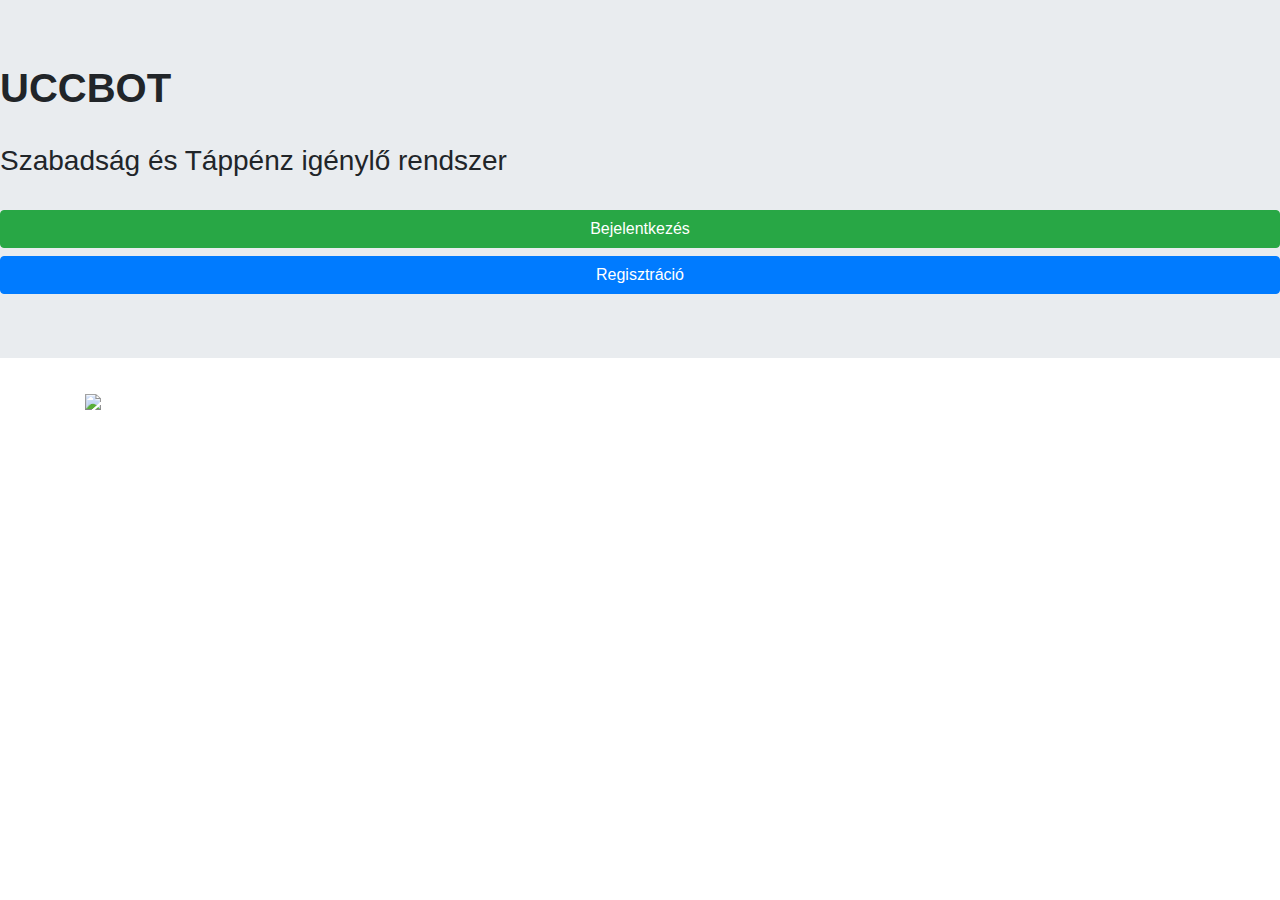
==== src/main/resources/templates/index.html @ cf8fb97e "bot" ====
<!DOCTYPE html>
<html xmlns="http://www.w3.org/1999/xhtml"
      xmlns:layout="http://www.ultraq.net.nz/thymeleaf/layout"
      xmlns:th="http://www.thymeleaf.org">
<head>
    <meta charset="utf-8">
    <title>Home</title>

    <link rel="stylesheet" href="https://maxcdn.bootstrapcdn.com/bootstrap/4.3.1/css/bootstrap.min.css">
    <script src="https://ajax.googleapis.com/ajax/libs/jquery/3.4.1/jquery.min.js"></script>
    <script src="https://cdnjs.cloudflare.com/ajax/libs/popper.js/1.14.7/umd/popper.min.js"></script>
    <script src="https://maxcdn.bootstrapcdn.com/bootstrap/4.3.1/js/bootstrap.min.js"></script>
   <!-- <link rel="stylesheet" type="text/css" href="/css/index.css">-->
</head>
<body>
<div class = "jumbotron jumbotron-fluid">
    <div>
        <h1 class="welcomeText"><strong>UCCBOT</strong></h1></br>
        <h3 class="welcomeText">Szabadság és Táppénz igénylő rendszer</h3></br>

        <div id="indexBtn">
            <a class="btn btn-success btn-block" href="/login">Bejelentkezés</a>
            <a class="btn btn-primary btn-block" href="#">Regisztráció</a>
        </div>

    </div>

</div>
<div class="container">
    <div class="left">
        <img src="static/img/msg.svg" id="robot">
    </div>
    <div class="right">
        <img th:src="@{~/src/main/resources/static/img/girl.svg}" id="person">
    </div>
    <div class="msg">
        <img th:src="@{static/img/msg.svg}" id="msg">
    </div>

</div>

</body>
</html>
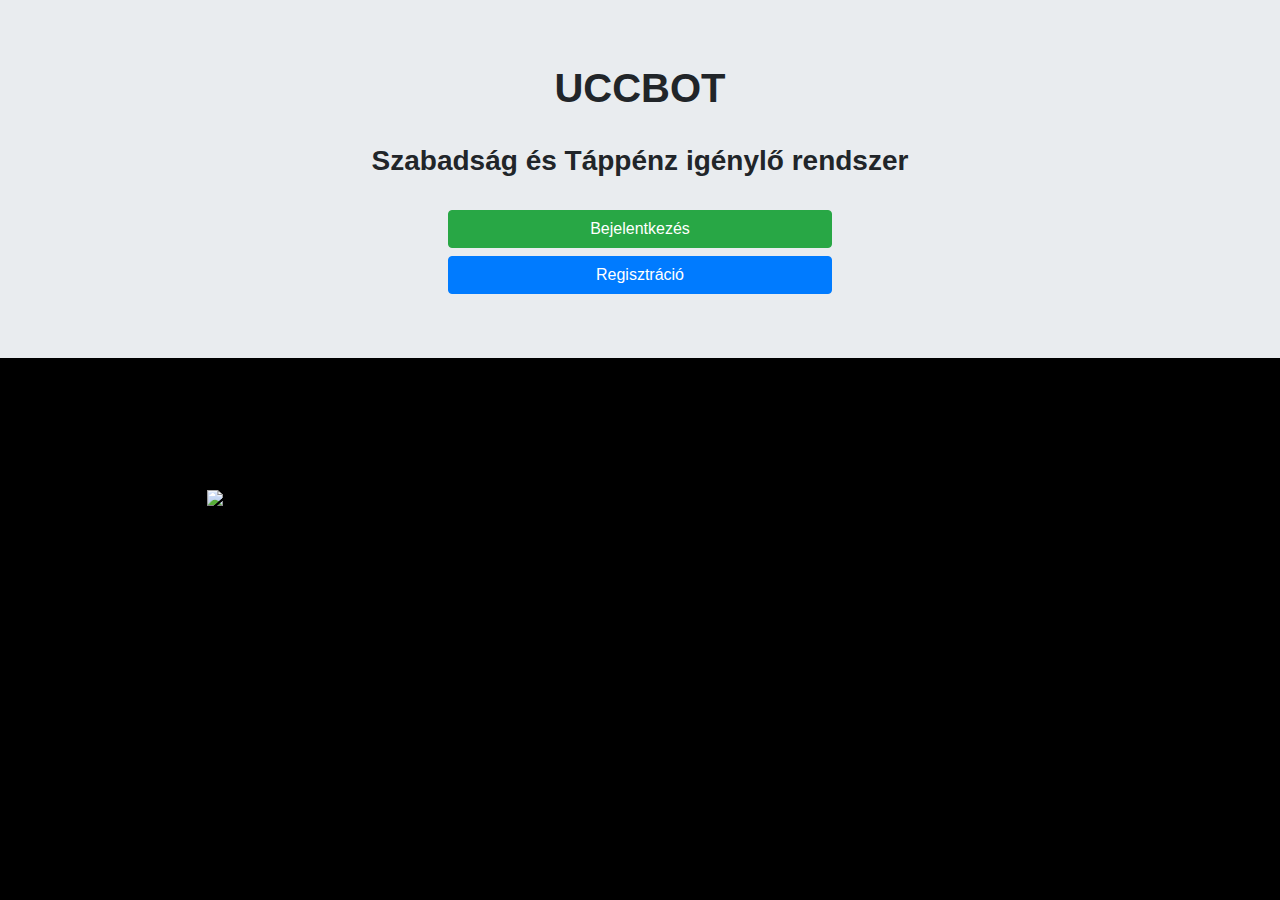
==== commit 8bbd3502: "bot" ====
--- a/src/main/resources/templates/index.html
+++ b/src/main/resources/templates/index.html
@@ -10,7 +10,7 @@
     <script src="https://ajax.googleapis.com/ajax/libs/jquery/3.4.1/jquery.min.js"></script>
     <script src="https://cdnjs.cloudflare.com/ajax/libs/popper.js/1.14.7/umd/popper.min.js"></script>
     <script src="https://maxcdn.bootstrapcdn.com/bootstrap/4.3.1/js/bootstrap.min.js"></script>
-   <!-- <link rel="stylesheet" type="text/css" href="/css/index.css">-->
+    <link href="../static/css/index.css" th:href="@{/css/index.css}" rel="stylesheet" />
 </head>
 <body>
 <div class = "jumbotron jumbotron-fluid">
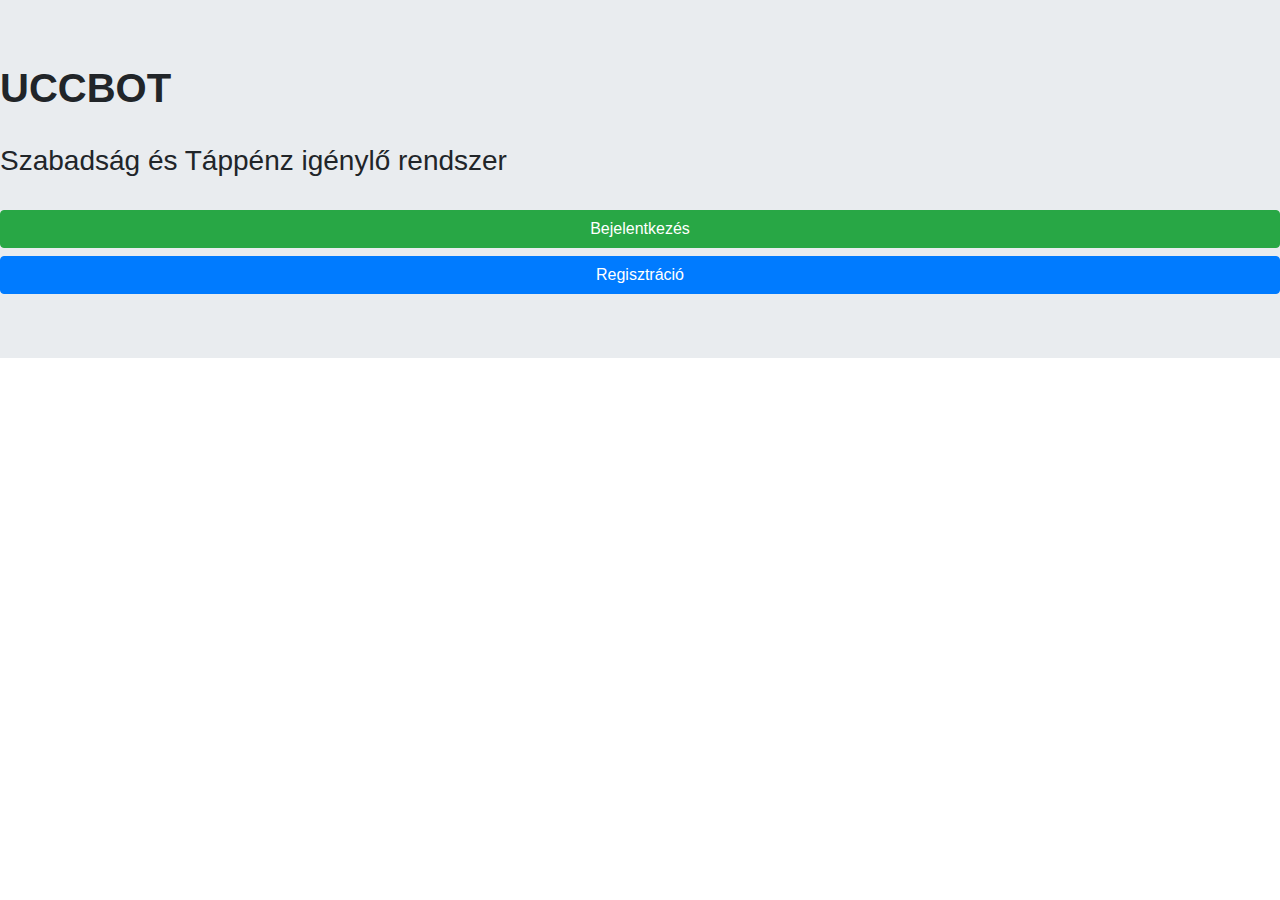
==== commit e19d5a55: "bot" ====
--- a/src/main/resources/templates/index.html
+++ b/src/main/resources/templates/index.html
@@ -10,7 +10,7 @@
     <script src="https://ajax.googleapis.com/ajax/libs/jquery/3.4.1/jquery.min.js"></script>
     <script src="https://cdnjs.cloudflare.com/ajax/libs/popper.js/1.14.7/umd/popper.min.js"></script>
     <script src="https://maxcdn.bootstrapcdn.com/bootstrap/4.3.1/js/bootstrap.min.js"></script>
-    <link href="../static/css/index.css" th:href="@{/css/index.css}" rel="stylesheet" />
+    <link th:href="@{/css/index.css}" rel="stylesheet" type="text/css" />
 </head>
 <body>
 <div class = "jumbotron jumbotron-fluid">
@@ -28,10 +28,10 @@
 </div>
 <div class="container">
     <div class="left">
-        <img src="static/img/msg.svg" id="robot">
+        <img th:src="@{/img/robot2.svg}" id="robot">
     </div>
     <div class="right">
-        <img th:src="@{~/src/main/resources/static/img/girl.svg}" id="person">
+        <img th:src="@{/img/girl.svg}" id="person">
     </div>
     <div class="msg">
         <img th:src="@{static/img/msg.svg}" id="msg">
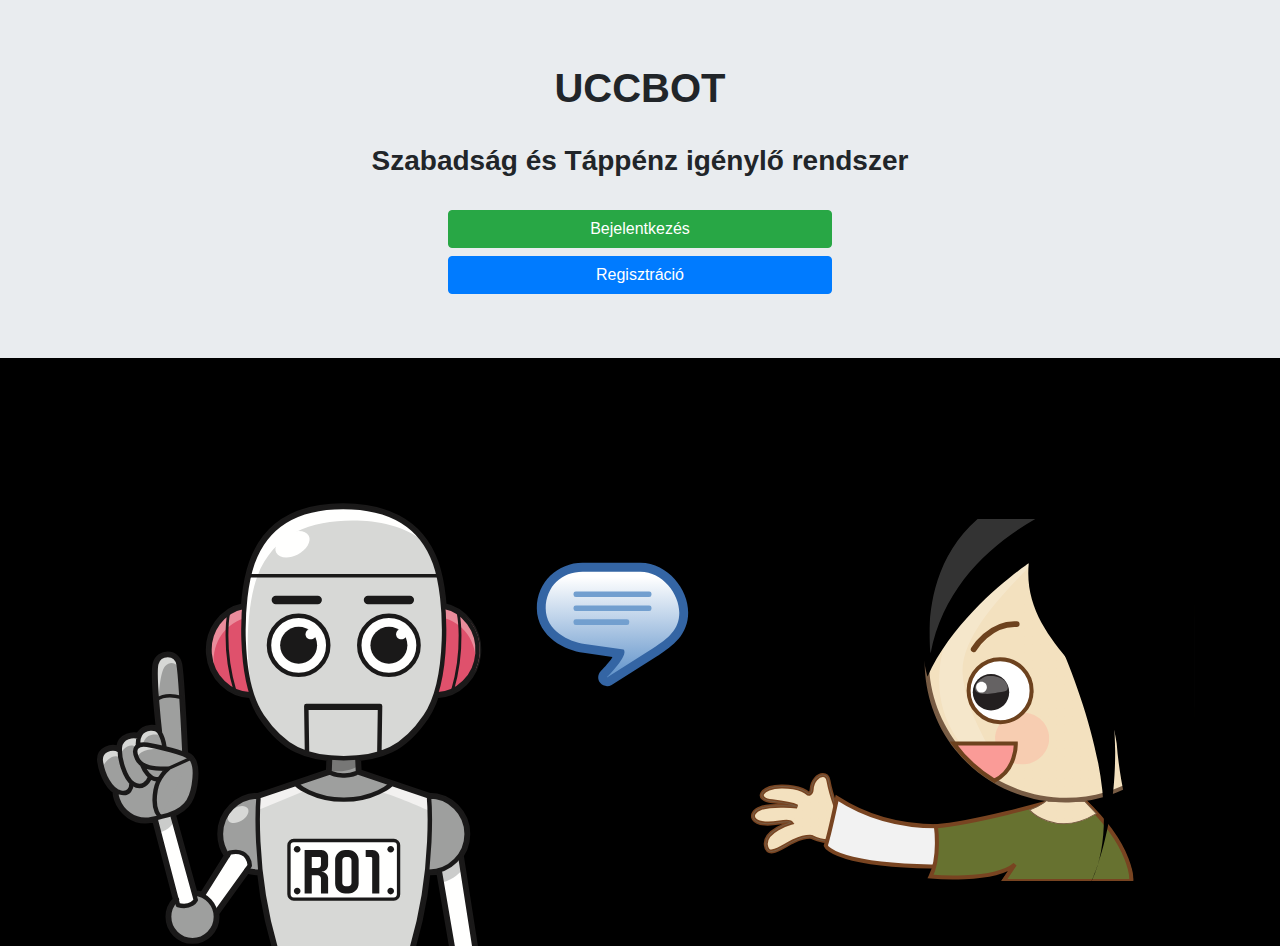
==== commit 7ae757d2: "uccbot" ====
--- a/src/main/resources/templates/index.html
+++ b/src/main/resources/templates/index.html
@@ -1,6 +1,5 @@
 <!DOCTYPE html>
 <html xmlns="http://www.w3.org/1999/xhtml"
-      xmlns:layout="http://www.ultraq.net.nz/thymeleaf/layout"
       xmlns:th="http://www.thymeleaf.org">
 <head>
     <meta charset="utf-8">
@@ -10,7 +9,9 @@
     <script src="https://ajax.googleapis.com/ajax/libs/jquery/3.4.1/jquery.min.js"></script>
     <script src="https://cdnjs.cloudflare.com/ajax/libs/popper.js/1.14.7/umd/popper.min.js"></script>
     <script src="https://maxcdn.bootstrapcdn.com/bootstrap/4.3.1/js/bootstrap.min.js"></script>
-    <link th:href="@{/css/index.css}" rel="stylesheet" type="text/css" />
+    <link th:href="@{/css/base.css}" href="../static/css/base.css" rel="stylesheet" type="text/css" />
+    <link th:href="@{/css/index.css}" href="../static/css/index.css" rel="stylesheet" type="text/css" />
+
 </head>
 <body>
 <div class = "jumbotron jumbotron-fluid">
@@ -28,13 +29,13 @@
 </div>
 <div class="container">
     <div class="left">
-        <img th:src="@{/img/robot2.svg}" id="robot">
+        <img th:src="@{/img/robot2.svg}" src="../static/img/robot2.svg" id="robot">
     </div>
     <div class="right">
-        <img th:src="@{/img/girl.svg}" id="person">
+        <img th:src="@{/img/girl.svg}" src="../static/img/girl.svg" id="person">
     </div>
     <div class="msg">
-        <img th:src="@{static/img/msg.svg}" id="msg">
+        <img th:src="@{/img/msg.svg}" src="../static/img/msg.svg" id="msg">
     </div>
 
 </div>
--- a/src/main/resources/static/css/base.css
+++ b/src/main/resources/static/css/base.css
@@ -0,0 +1,12 @@
+html {
+    height: 100%;
+}
+body {
+    min-height: 100%;
+    background-color: black;
+}
+
+.welcomeText{
+    font-weight: bolder;
+    text-align: center;
+}--- a/src/main/resources/static/css/index.css
+++ b/src/main/resources/static/css/index.css
@@ -0,0 +1,35 @@
+
+#indexBtn{
+    margin-right: auto;
+    margin-left: auto;
+    display: block;
+    width: 30%;
+}
+
+.container{
+    margin-top: 10%;
+    width: 90%;
+    height: auto;
+    overflow: auto;
+}
+.container img{
+    max-height: 100%;
+    max-width: 100%;
+}
+.left{
+    width: 40%;
+    float: left;
+}
+.right{
+    overflow: auto;
+    width: 40%;
+    padding-top: 3%;
+    float: right;
+}
+.msg{
+    margin-top: 5%;
+    float: left;
+    width: 15%;
+}
+
+
